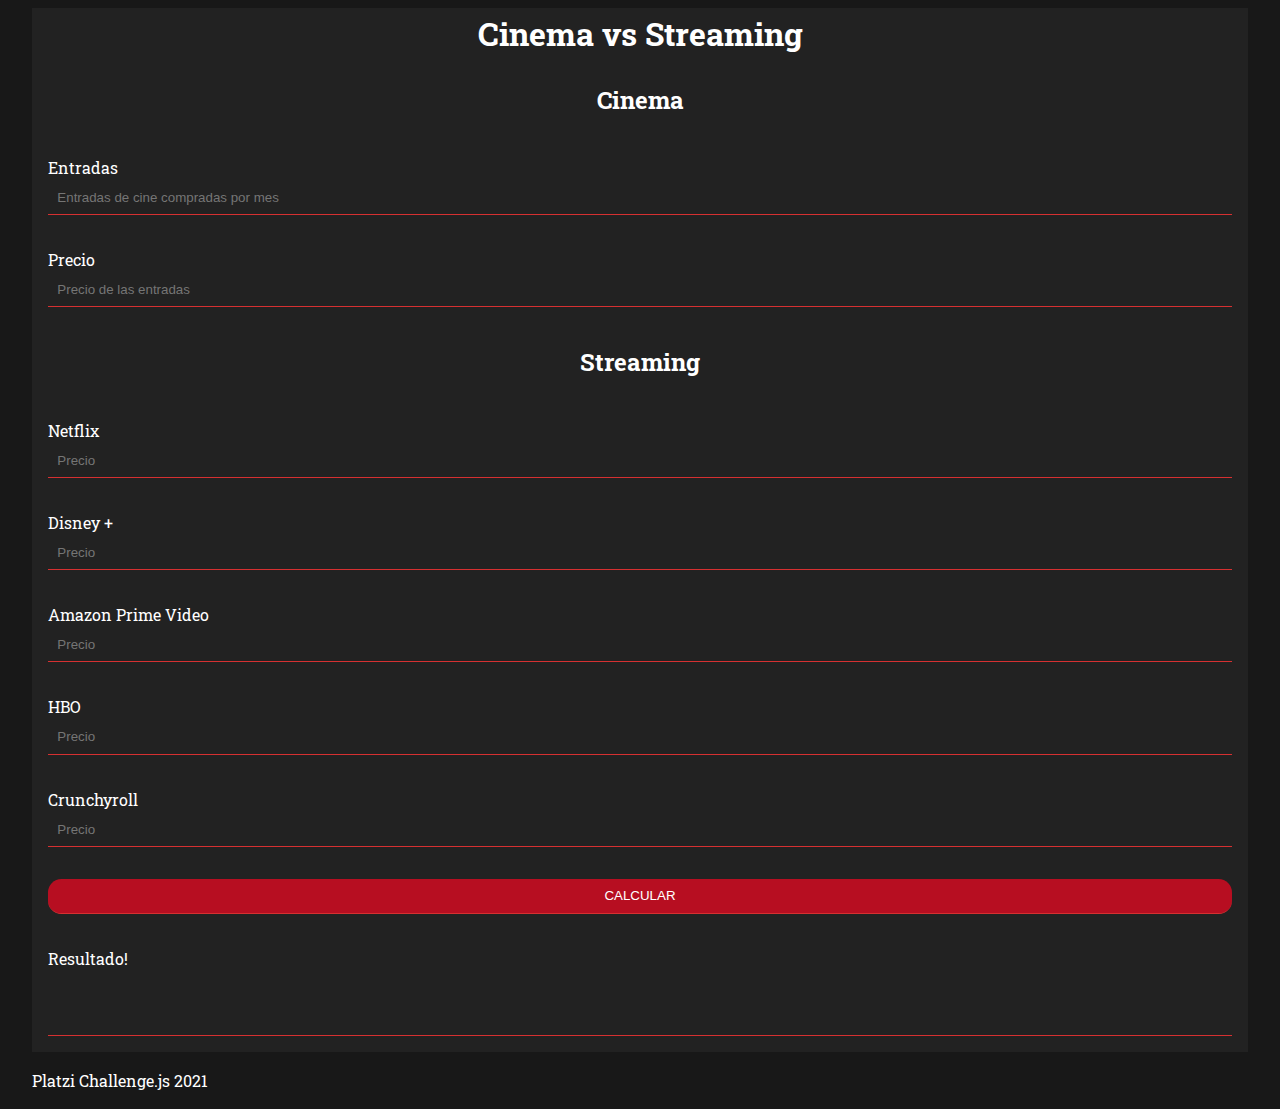
==== index.html @ f254cf98 "Se subio de nivel de directorio al index.html" ====
<html>
  <head>
    <meta charset="UTF-8" />
    <title>Cinema vs Streaming</title>
    <link
      href="https://fonts.googleapis.com/css?family=Roboto+Slab"
      rel="stylesheet"
    />
    <link rel="stylesheet" href="src/styles/style.css" />
  </head>
  <body>
    <header></header>
    <main>
      <div class="container">
        <h1>Cinema vs Streaming</h1>
        <form autocomplete="off">
          <div id="cinema">
            <h2>Cinema</h2>
            <div class="segment">
              <label>Entradas</label>
              <input
                placeholder="Entradas de cine compradas por mes"
                type="number"
                min="0"
                name="amountCinemas"
              />
            </div>
            <div class="segment">
              <label>Precio</label>
              <input
                placeholder="Precio de las entradas"
                type="number"
                step=".01"
                min="0"
                name="priceCinemas"
              />
            </div>
          </div>

          <div id="streaming">
            <h2>Streaming</h2>
          </div>

          <div class="block segment">
            <button id="btnCalcular" type="button">Calcular</button>
          </div>

          <div class="block segment">
            <label>Resultado!</label>
            <textarea name="message" rows="3" disabled></textarea>
          </div>
        </form>
      </div>
    </main>
    <footer>
      <p>Platzi Challenge.js 2021</p>
    </footer>
  </body>
  <script src="src/scripts/index.js"></script>
  <script>
    function changeResultMessage() {
      let amountCinemas = document.querySelector(
        'input[name="amountCinemas"]'
      ).value;

      let priceCinemas = document.querySelector(
        'input[name="priceCinemas"]'
      ).value;

      let arrStreaming = Array.from(
        document.querySelectorAll(".streamingElement")
      ).map((x) => Number(x.value));

      let res = calculateBetter(amountCinemas, priceCinemas, arrStreaming);
      let elResult = document.querySelector("textarea[name='message']");
      elResult.value = res;
    }

    document.addEventListener(
      "DOMContentLoaded",
      function () {
        let el = document.getElementById("btnCalcular");
        el.addEventListener("click", changeResultMessage, false);

        let divStreaming = document.querySelector("#streaming");

        streamingPlatforms.forEach((plataforma) => {
          divStreaming.innerHTML += ` <div class="segment">
              <label>${plataforma}</label>
              <input
                class="streamingElement"
                type="number"
                min="0"
                placeholder="Precio"
              />
            </div>`;
        });
      },
      false
    );
  </script>
</html>
---- src/styles/style.css ----
* {
  box-sizing: border-box;
}

body {
  background: #181818;
  color: #fff;
  line-height: 1.6;
  font-family: "Roboto Slab", sans-serif;
  padding: 0 1.5em;
}

.container {
  background: #222222;
}

.container form label {
  display: grid;
}

.container form .segment {
  margin: 0;
  padding: 1em;
}

h1,
h2 {
  text-align: center;
}

.container form .block {
  grid-column: 1 / 3;
}

.container form button,
.container form input,
.container form textarea {
  width: 100%;
  padding: 0.7em;
  border: none;
  background: none;
  outline: 0;
  color: #fff;
  border-bottom: 1px solid #d63031;
}

.container form textarea {
  resize: none;
}

.container form button {
  background: #b70e21;
  text-transform: uppercase;
  text-align: center;
  cursor: pointer;
  border-radius: 1em;
}

.container form button:active {
  background-color: #8e3e3e;
  transform: translateY(0.1em);
}

.container form button:hover {
  background: #d63031;
  color: #fff;
  transition: background-color 1s ease-out;
  outline: 0;
}
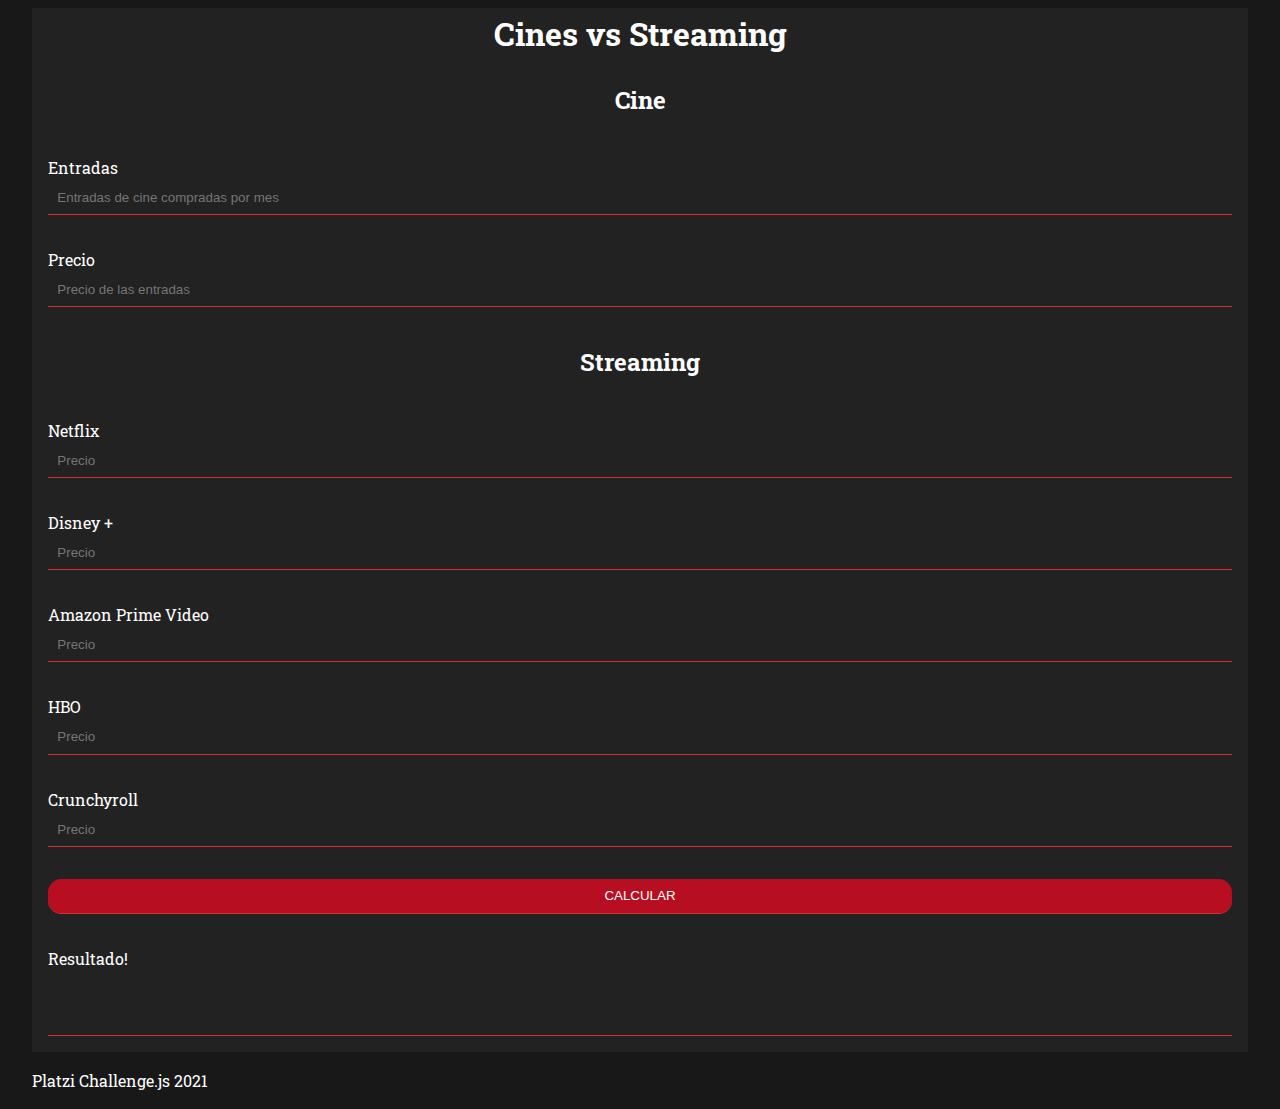
==== commit 46de2766: "Se actualizaron labels" ====
--- a/index.html
+++ b/index.html
@@ -12,10 +12,10 @@
     <header></header>
     <main>
       <div class="container">
-        <h1>Cinema vs Streaming</h1>
+        <h1>Cines vs Streaming</h1>
         <form autocomplete="off">
           <div id="cinema">
-            <h2>Cinema</h2>
+            <h2>Cine</h2>
             <div class="segment">
               <label>Entradas</label>
               <input
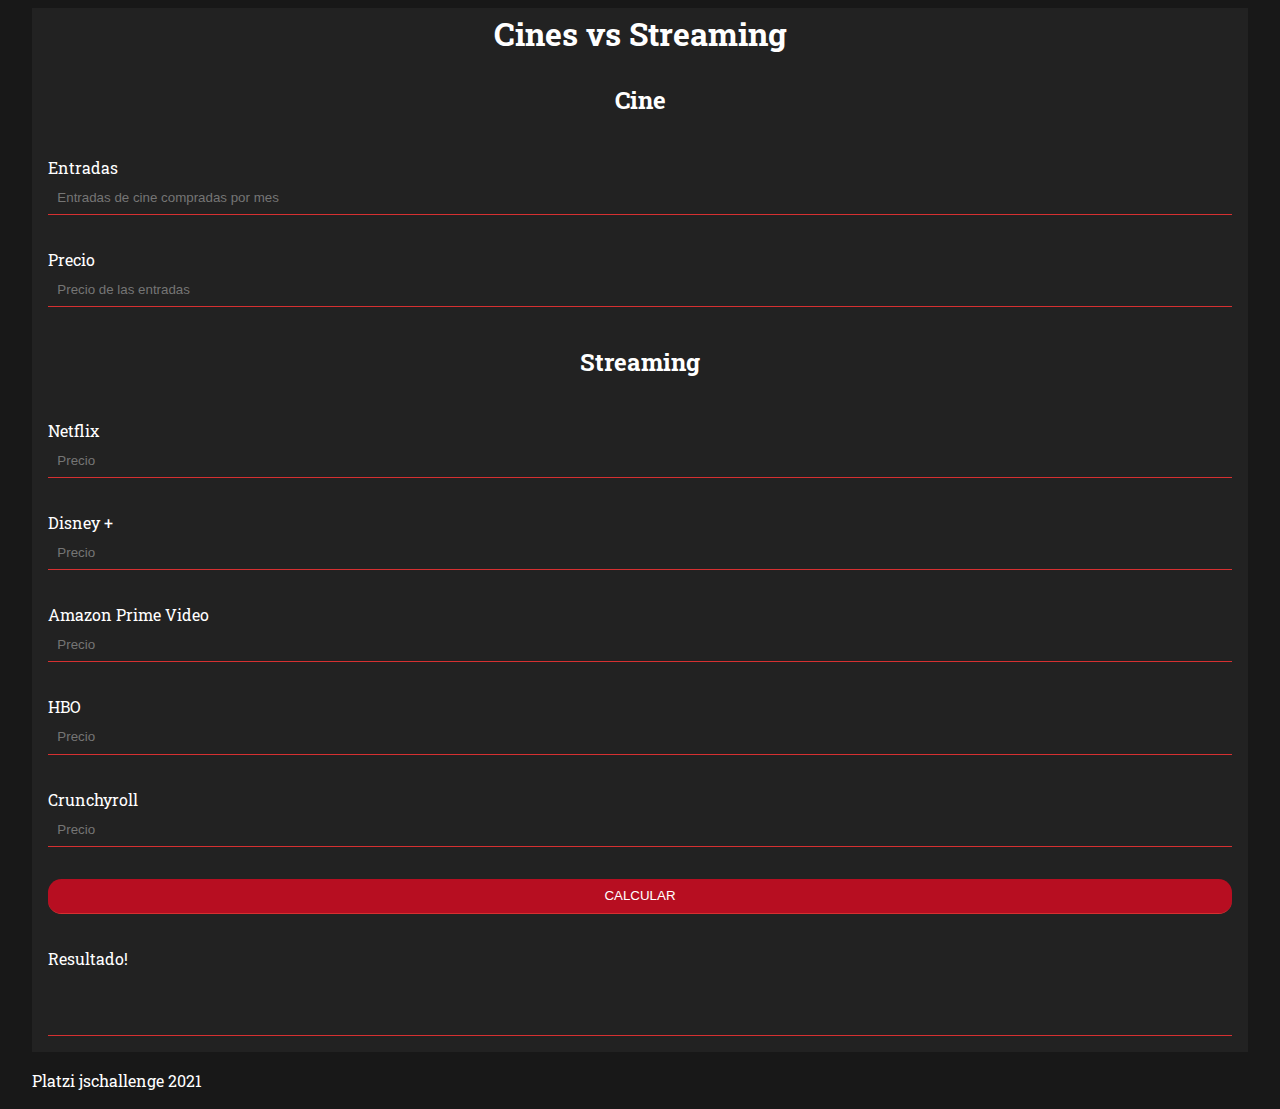
==== commit 684483ba: "Cambio del footer" ====
--- a/index.html
+++ b/index.html
@@ -53,7 +53,7 @@
       </div>
     </main>
     <footer>
-      <p>Platzi Challenge.js 2021</p>
+      <p>Platzi jschallenge 2021</p>
     </footer>
   </body>
   <script src="src/scripts/index.js"></script>
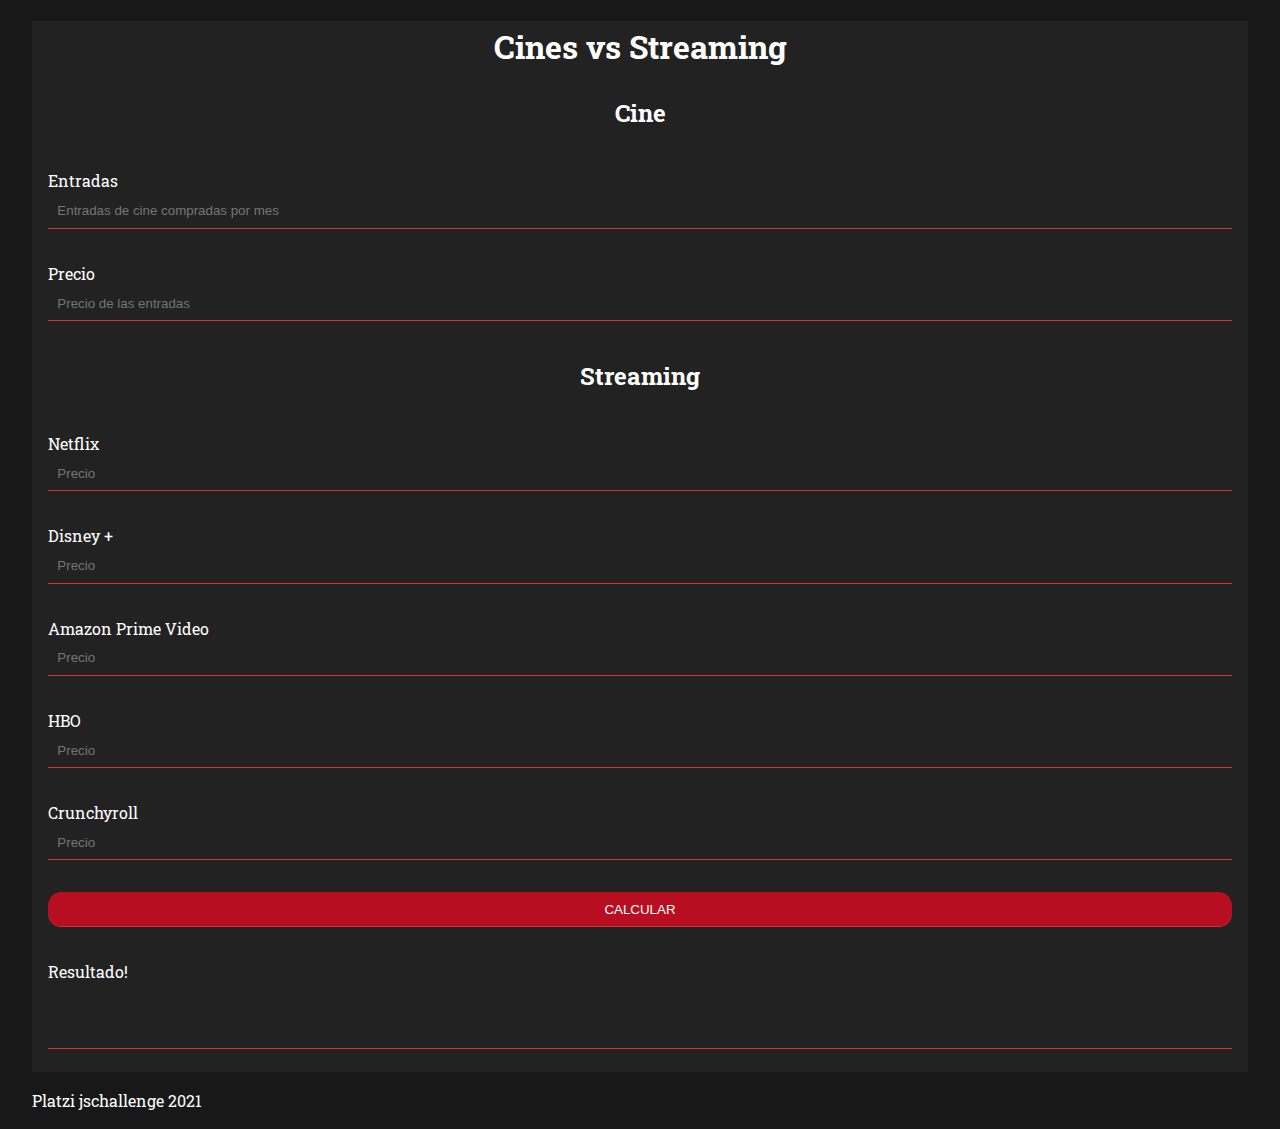
==== commit c54a1b5f: "Correcciones teniendo en cuenta validator.w3.org" ====
--- a/index.html
+++ b/index.html
@@ -1,4 +1,5 @@
-<html>
+<!DOCTYPE html>
+<html lang="es">
   <head>
     <meta charset="UTF-8" />
     <title>Cinema vs Streaming</title>
@@ -55,37 +56,36 @@
     <footer>
       <p>Platzi jschallenge 2021</p>
     </footer>
-  </body>
-  <script src="src/scripts/index.js"></script>
-  <script>
-    function changeResultMessage() {
-      let amountCinemas = document.querySelector(
-        'input[name="amountCinemas"]'
-      ).value;
+    <script src="src/scripts/index.js"></script>
+    <script>
+      function changeResultMessage() {
+        let amountCinemas = document.querySelector(
+          'input[name="amountCinemas"]'
+        ).value;
 
-      let priceCinemas = document.querySelector(
-        'input[name="priceCinemas"]'
-      ).value;
+        let priceCinemas = document.querySelector(
+          'input[name="priceCinemas"]'
+        ).value;
 
-      let arrStreaming = Array.from(
-        document.querySelectorAll(".streamingElement")
-      ).map((x) => Number(x.value));
+        let arrStreaming = Array.from(
+          document.querySelectorAll(".streamingElement")
+        ).map((x) => Number(x.value));
 
-      let res = calculateBetter(amountCinemas, priceCinemas, arrStreaming);
-      let elResult = document.querySelector("textarea[name='message']");
-      elResult.value = res;
-    }
+        let res = calculateBetter(amountCinemas, priceCinemas, arrStreaming);
+        let elResult = document.querySelector("textarea[name='message']");
+        elResult.value = res;
+      }
 
-    document.addEventListener(
-      "DOMContentLoaded",
-      function () {
-        let el = document.getElementById("btnCalcular");
-        el.addEventListener("click", changeResultMessage, false);
+      document.addEventListener(
+        "DOMContentLoaded",
+        function () {
+          let el = document.getElementById("btnCalcular");
+          el.addEventListener("click", changeResultMessage, false);
 
-        let divStreaming = document.querySelector("#streaming");
+          let divStreaming = document.querySelector("#streaming");
 
-        streamingPlatforms.forEach((plataforma) => {
-          divStreaming.innerHTML += ` <div class="segment">
+          streamingPlatforms.forEach((plataforma) => {
+            divStreaming.innerHTML += ` <div class="segment">
               <label>${plataforma}</label>
               <input
                 class="streamingElement"
@@ -94,9 +94,10 @@
                 placeholder="Precio"
               />
             </div>`;
-        });
-      },
-      false
-    );
-  </script>
+          });
+        },
+        false
+      );
+    </script>
+  </body>
 </html>
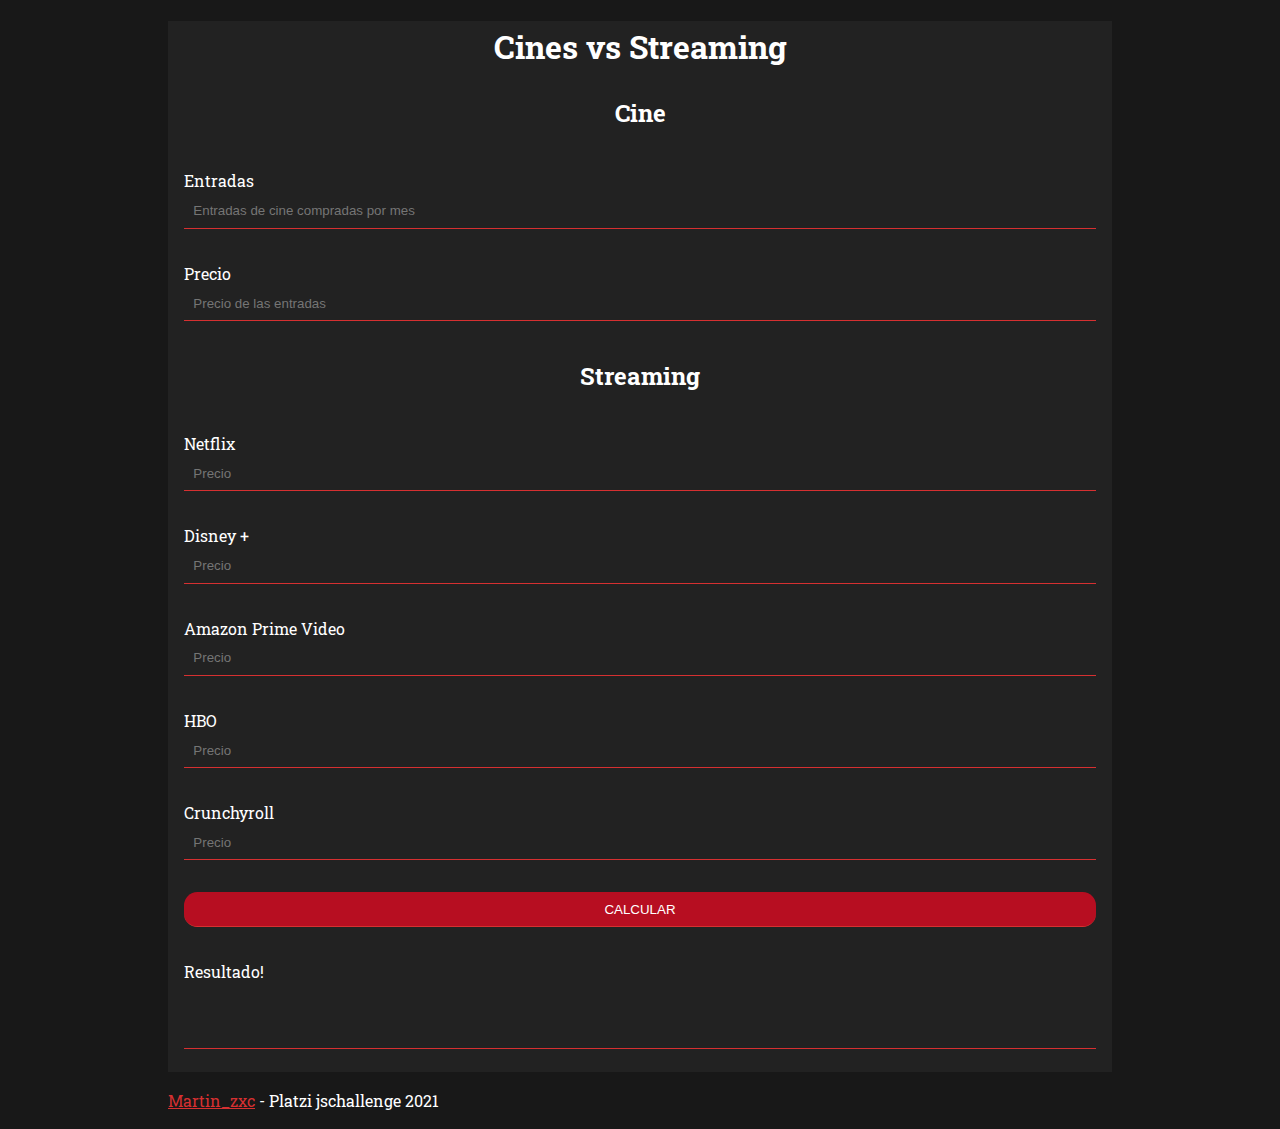
==== commit 2c74837a: "Se agrego al footer un link al perfil de Platzi. Se agregaron estilos tanto para los links como para" ====
--- a/index.html
+++ b/index.html
@@ -15,7 +15,7 @@
       <div class="container">
         <h1>Cines vs Streaming</h1>
         <form autocomplete="off">
-          <div id="cinema">
+          <div class="segEntertainment" id="cinema">
             <h2>Cine</h2>
             <div class="segment">
               <label>Entradas</label>
@@ -38,7 +38,7 @@
             </div>
           </div>
 
-          <div id="streaming">
+          <div class="segEntertainment" id="streaming">
             <h2>Streaming</h2>
           </div>
 
@@ -46,7 +46,7 @@
             <button id="btnCalcular" type="button">Calcular</button>
           </div>
 
-          <div class="block segment">
+          <div class="block segment" id="resultado">
             <label>Resultado!</label>
             <textarea name="message" rows="3" disabled></textarea>
           </div>
@@ -54,11 +54,21 @@
       </div>
     </main>
     <footer>
-      <p>Platzi jschallenge 2021</p>
+      <p>
+        <a href="https://platzi.com/p/Martin_zxc/">Martin_zxc</a> - Platzi
+        jschallenge 2021
+      </p>
     </footer>
     <script src="src/scripts/index.js"></script>
     <script>
-      function changeResultMessage() {
+      function calculateEvent() {
+        // "Reseteo" los "titulos" de los servicio, retirando la class winner.
+        let arrElemsEnternmt = document.querySelector(".segEntertainment");
+        if (arrElemsEnternmt !== null) {
+          arrElemsEnternmt.classList.remove("winner");
+        }
+
+        // Obtengo los valores de los inputs.
         let amountCinemas = document.querySelector(
           'input[name="amountCinemas"]'
         ).value;
@@ -71,16 +81,32 @@
           document.querySelectorAll(".streamingElement")
         ).map((x) => Number(x.value));
 
+        // Valido que los valores no sean negavitvos
+        if (amountCinemas < 0 || arrStreaming.some((x) => x < 0)) {
+          alert("No se permiten ingresar números negativos");
+          return;
+        }
+
+        // Llamo al metodo "calculateBetter" de index.js, que me devuelve el resultado.
         let res = calculateBetter(amountCinemas, priceCinemas, arrStreaming);
+        // Obtengo el elemento donde se va a mostrar el resultado.
         let elResult = document.querySelector("textarea[name='message']");
-        elResult.value = res;
+        elResult.value = res.result;
+        elResult.scrollIntoView();
+
+        // Agrego la clase winner al elemento que corresponde
+        if (res.winner) {
+          let elWinner = document.querySelector(`#${res.winner}`);
+          if (elWinner) elWinner.classList.add("winner");
+        }
       }
 
       document.addEventListener(
         "DOMContentLoaded",
         function () {
+          // Agrego los eventos a los botones.
           let el = document.getElementById("btnCalcular");
-          el.addEventListener("click", changeResultMessage, false);
+          el.addEventListener("click", calculateEvent, false);
 
           let divStreaming = document.querySelector("#streaming");
 
@@ -91,6 +117,7 @@
                 class="streamingElement"
                 type="number"
                 min="0"
+                step=".01"
                 placeholder="Precio"
               />
             </div>`;
--- a/src/styles/style.css
+++ b/src/styles/style.css
@@ -44,6 +44,50 @@
   border-bottom: 1px solid #d63031;
 }
 
+.winner > h2 {
+  color: #d63031;
+  text-shadow: 0 0 7px #fff, 0 0 10px #fff, 0 0 21px #fff,
+    0 0 42px rgb(251, 65, 65), 0 0 82px rgb(251, 65, 65),
+    0 0 92px rgb(251, 65, 65), 0 0 102px rgb(251, 65, 65),
+    0 0 151px rgb(251, 65, 65);
+  animation: flicker 1.5s infinite alternate;
+}
+
+.winner > h2:before {
+  content: "🢂";
+  margin-right: 6px;
+}
+
+.winner > h2:after {
+  content: "🡸";
+  margin-left: 6px;
+}
+
+/* Flickering animation */
+@keyframes flicker {
+  0%,
+  18%,
+  22%,
+  25%,
+  53%,
+  57%,
+  100% {
+    text-shadow: 0 0 4px #fff, 0 0 11px #fff, 0 0 19px #fff,
+      0 0 40px rgb(251, 65, 65), 0 0 80px rgb(251, 65, 65),
+      0 0 90px rgb(251, 65, 65), 0 0 100px rgb(251, 65, 65),
+      0 0 150px rgb(251, 65, 65);
+  }
+
+  20%,
+  24%,
+  55% {
+    text-shadow: 0 0 4px #fff, 0 0 11px #fff, 0 0 19px #fff,
+      0 0 40px rgb(251, 115, 115), 0 0 80px rgb(221, 75, 75),
+      0 0 90px rgb(243, 8, 8), 0 0 100px rgb(238, 107, 107),
+      0 0 150px rgb(246, 154, 154);
+  }
+}
+
 .container form textarea {
   resize: none;
 }
@@ -67,3 +111,22 @@
   transition: background-color 1s ease-out;
   outline: 0;
 }
+
+a:link {
+  color: #d63031;
+}
+a:visited {
+  color: #c53030;
+}
+a:hover {
+  color: #ff0000;
+}
+a:active {
+  color: #ff0000;
+}
+
+@media (min-width: 700px) {
+  body {
+    padding: 0 10em;
+  }
+}
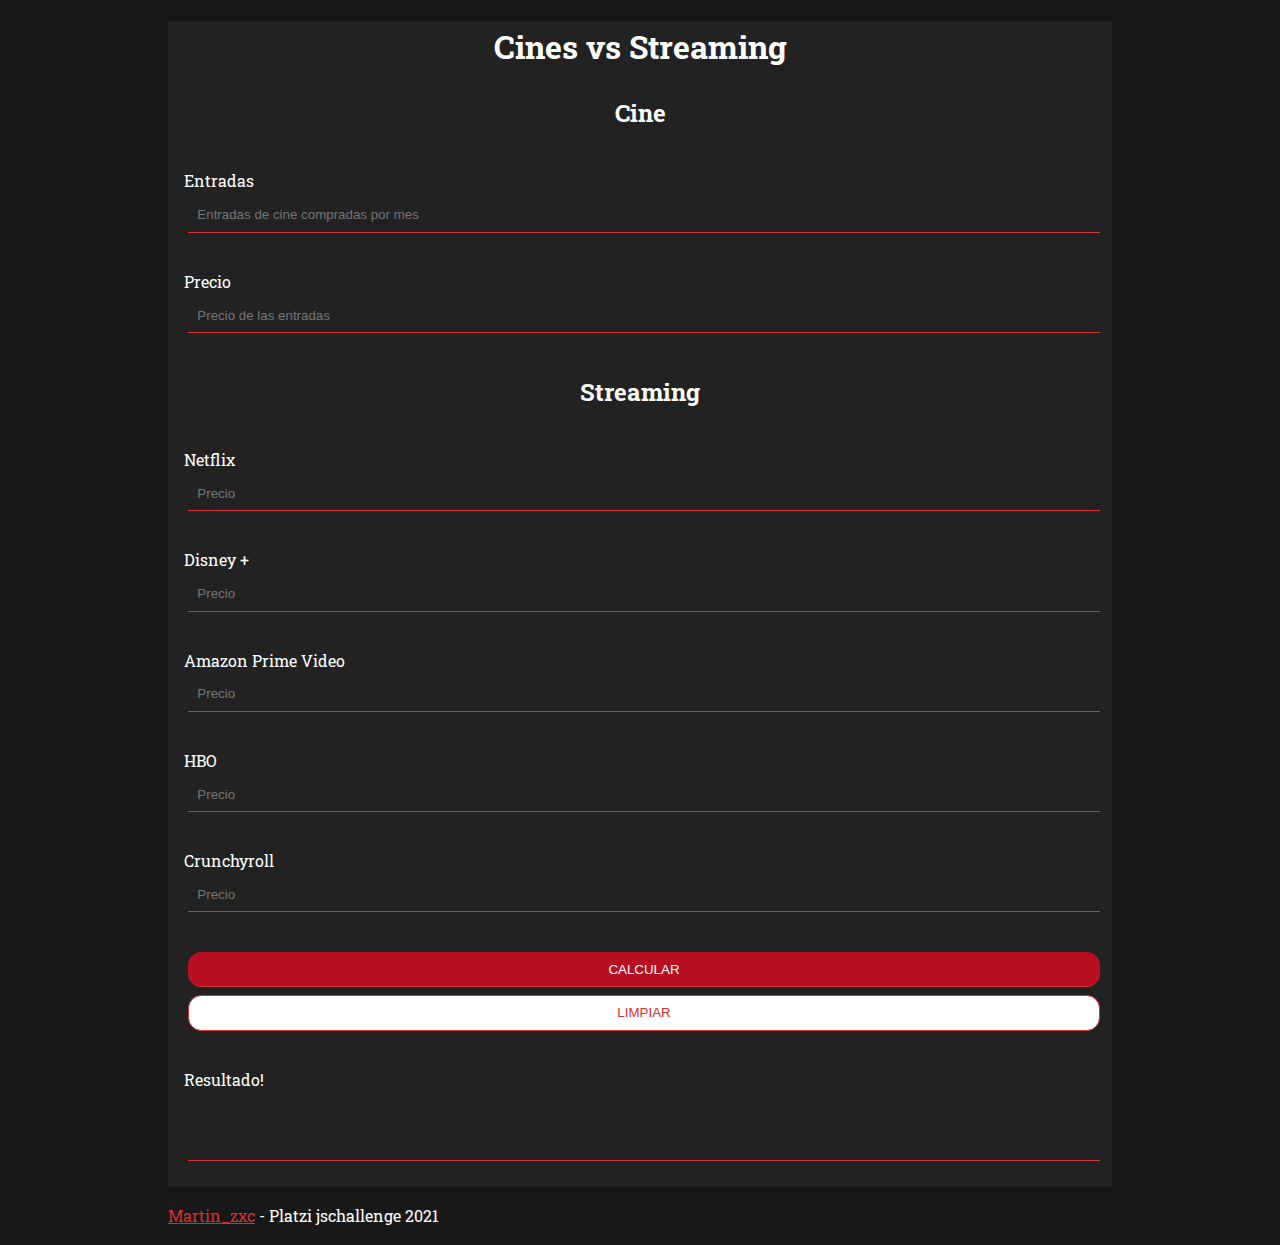
==== commit 147a3e7e: "Se agrego el boton limpiar. Se corrigio que los inputs tomen el backspace" ====
--- a/index.html
+++ b/index.html
@@ -22,6 +22,7 @@
               <input
                 placeholder="Entradas de cine compradas por mes"
                 type="number"
+                class="inp-ent"
                 min="0"
                 name="amountCinemas"
               />
@@ -31,6 +32,7 @@
               <input
                 placeholder="Precio de las entradas"
                 type="number"
+                class="inp-ent"
                 step=".01"
                 min="0"
                 name="priceCinemas"
@@ -43,7 +45,11 @@
           </div>
 
           <div class="block segment">
-            <button id="btnCalcular" type="button">Calcular</button>
+            <button id="btnCalculate" class="btnCalculate" type="button">
+              Calcular
+            </button>
+
+            <button class="btnClean" type="button">Limpiar</button>
           </div>
 
           <div class="block segment" id="resultado">
@@ -61,12 +67,36 @@
     </footer>
     <script src="src/scripts/index.js"></script>
     <script>
+      function resetSegEntertainment() {
+        let arrElemsEnternmt = Array.from(
+          document.querySelectorAll(".segEntertainment")
+        );
+
+        if (arrElemsEnternmt != null) {
+          arrElemsEnternmt.forEach((el) => {
+            el.classList.remove("winner");
+          });
+        }
+      }
+
+      function resetEvent() {
+        // "Reseteo" los "titulos" de los servicio, retirando la class winner.
+        resetSegEntertainment();
+        // "Reseteo" el textarea
+        let elTextArea = document.querySelector("textarea[name='message']");
+        elTextArea.value = "";
+        // "Reseteo" los inputs
+        let arrInputs = document.querySelectorAll("input[type='number']");
+        arrInputs.forEach((el) => {
+          el.value = "";
+        });
+
+        document.querySelector(".container").scrollIntoView();
+      }
+
       function calculateEvent() {
         // "Reseteo" los "titulos" de los servicio, retirando la class winner.
-        let arrElemsEnternmt = document.querySelector(".segEntertainment");
-        if (arrElemsEnternmt !== null) {
-          arrElemsEnternmt.classList.remove("winner");
-        }
+        resetSegEntertainment();
 
         // Obtengo los valores de los inputs.
         let amountCinemas = document.querySelector(
@@ -105,22 +135,41 @@
         "DOMContentLoaded",
         function () {
           // Agrego los eventos a los botones.
-          let el = document.getElementById("btnCalcular");
-          el.addEventListener("click", calculateEvent, false);
+          let elbtnCalculate = document.getElementById("btnCalculate");
+          elbtnCalculate.addEventListener("click", calculateEvent, false);
 
+          let elbtnClean = document.querySelector(".btnClean");
+          elbtnClean.addEventListener("click", resetEvent, false);
+
+          // Se agregan los inputs de streaming.
           let divStreaming = document.querySelector("#streaming");
-
           streamingPlatforms.forEach((plataforma) => {
             divStreaming.innerHTML += ` <div class="segment">
               <label>${plataforma}</label>
               <input
-                class="streamingElement"
+                class="streamingElement inp-ent"
                 type="number"
+                step=".01"
                 min="0"
-                step=".01"
                 placeholder="Precio"
               />
             </div>`;
+          });
+
+          // Configuro el evento al presionar las teclas sobre los inputs. No ser permiten no numéricos.
+          document.addEventListener("keydown", (event) => {
+            if (event.target.className.includes("inp-ent")) {
+              if (
+                (event.key.charCodeAt(0) < 48 ||
+                  event.key.charCodeAt(0) > 57) &&
+                event.key != "." &&
+                event.key != "," &&
+                event.key != "Backspace" &&
+                !event.ctrlKey
+              ) {
+                event.preventDefault();
+              }
+            }
           });
         },
         false
--- a/src/styles/style.css
+++ b/src/styles/style.css
@@ -37,6 +37,7 @@
 .container form textarea {
   width: 100%;
   padding: 0.7em;
+  margin: 0.3em;
   border: none;
   background: none;
   outline: 0;
@@ -92,7 +93,7 @@
   resize: none;
 }
 
-.container form button {
+.container form .btnCalculate {
   background: #b70e21;
   text-transform: uppercase;
   text-align: center;
@@ -100,14 +101,36 @@
   border-radius: 1em;
 }
 
-.container form button:active {
+.container form .btnCalculate:active {
   background-color: #8e3e3e;
   transform: translateY(0.1em);
 }
 
-.container form button:hover {
+.container form .btnCalculate:hover {
   background: #d63031;
   color: #fff;
+  transition: background-color 1s ease-out;
+  outline: 0;
+}
+
+.container form .btnClean {
+  background: #fff;
+  color: #d63031;
+  text-transform: uppercase;
+  text-align: center;
+  cursor: pointer;
+  border: 1px solid #d63031;
+  border-radius: 1em;
+}
+
+.container form .btnClean:active {
+  background-color: #eeeeee;
+  transform: translateY(0.1em);
+}
+
+.container form .btnClean:hover {
+  background: #fff;
+  color: #d63031;
   transition: background-color 1s ease-out;
   outline: 0;
 }
